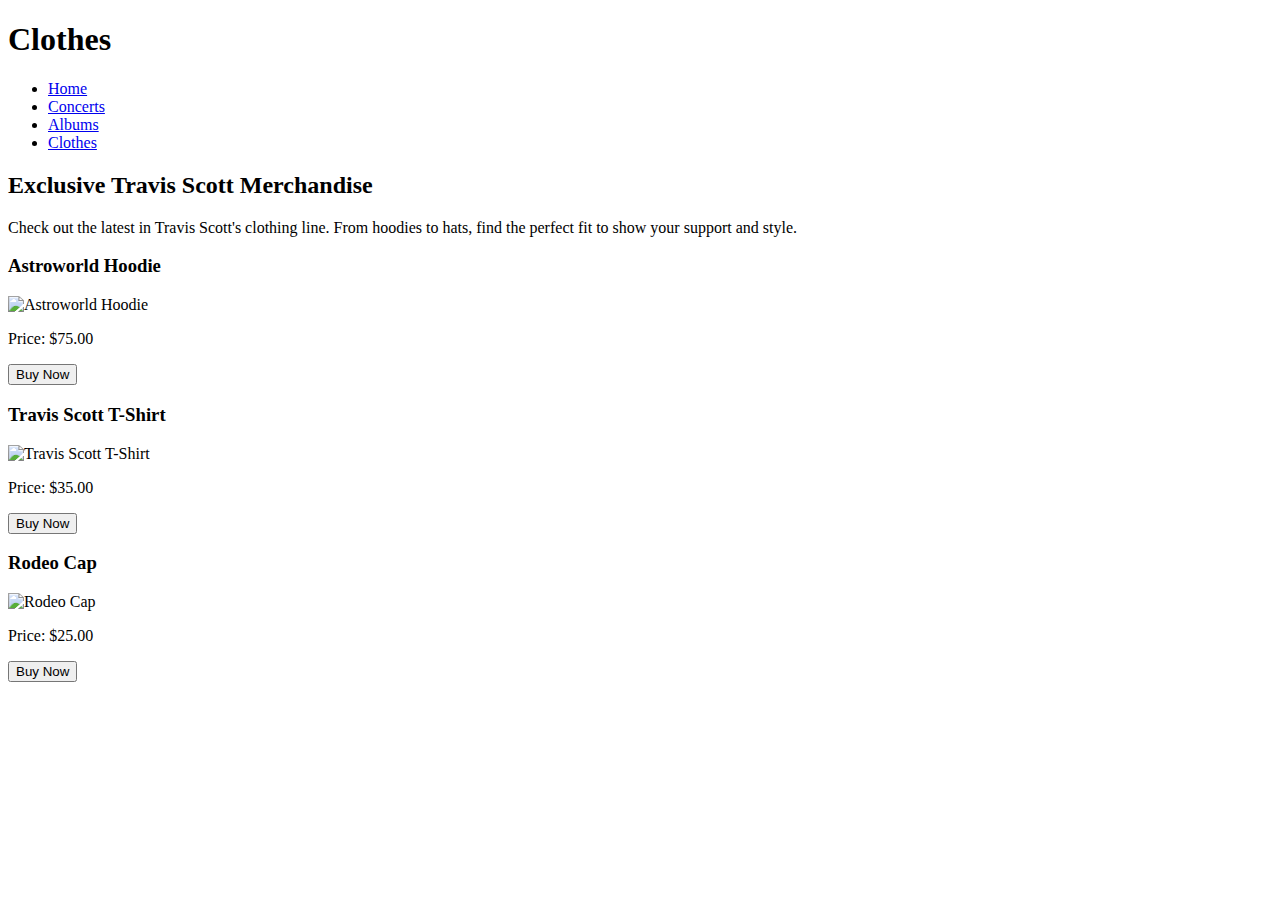
==== page3.html @ b1df75f4 "Add files via upload" ====
<!DOCTYPE html>
<html lang="en">
<head>
  <meta charset="UTF-8">
  <meta name="viewport" content="width=device-width, initial-scale=1.0">
  <title>Page 3 - Clothes</title>
  <link rel="stylesheet" href="Travis-Scoot.css">
</head>
<body>
  <header>
    <h1>Clothes</h1>
    <nav>
      <ul>
        <li><a href="index.html">Home</a></li>
        <li><a href="page1.html">Concerts</a></li>
        <li><a href="page2.html">Albums</a></li>
        <li><a href="page3.html">Clothes</a></li>
      </ul>
    </nav>
  </header>
  <main>
    <h2>Exclusive Travis Scott Merchandise</h2>
    <p>Check out the latest in Travis Scott's clothing line. From hoodies to hats, find the perfect fit to show your support and style.</p>
    
    <div class="merch-item">
      <h3>Astroworld Hoodie</h3>
      <img src="https://m.media-amazon.com/images/I/41n9DnxQx9L._AC_SY780_.jpg" alt="Astroworld Hoodie">
      <p>Price: $75.00</p>
      <button class="buy-ticket-button">Buy Now</button>
    </div>

    <div class="merch-item">
      <h3>Travis Scott T-Shirt</h3>
      <img src="https://plusshop.ca/cdn/shop/products/TravisScott_Astroworld_WishYouWereHere_BlackTee2.png?v=1677171377" alt="Travis Scott T-Shirt">
      <p>Price: $35.00</p>
      <button class="buy-ticket-button">Buy Now</button>
    </div>

    <div class="merch-item">
      <h3>Rodeo Cap</h3>
      <img src="https://www.vintagerapwear.com/cdn/shop/products/Screenshot_2020-08-18DKK307130_OFFTUNICA2018BrandNewCactusEmbroideredBaseballCapBlack6PanelFishingHatTrav_..._1.png?v=1597998792" alt="Rodeo Cap">
      <p>Price: $25.00</p>
      <button class="buy-ticket-button">Buy Now</button>
    </div>
  </main>
</body>
</html>
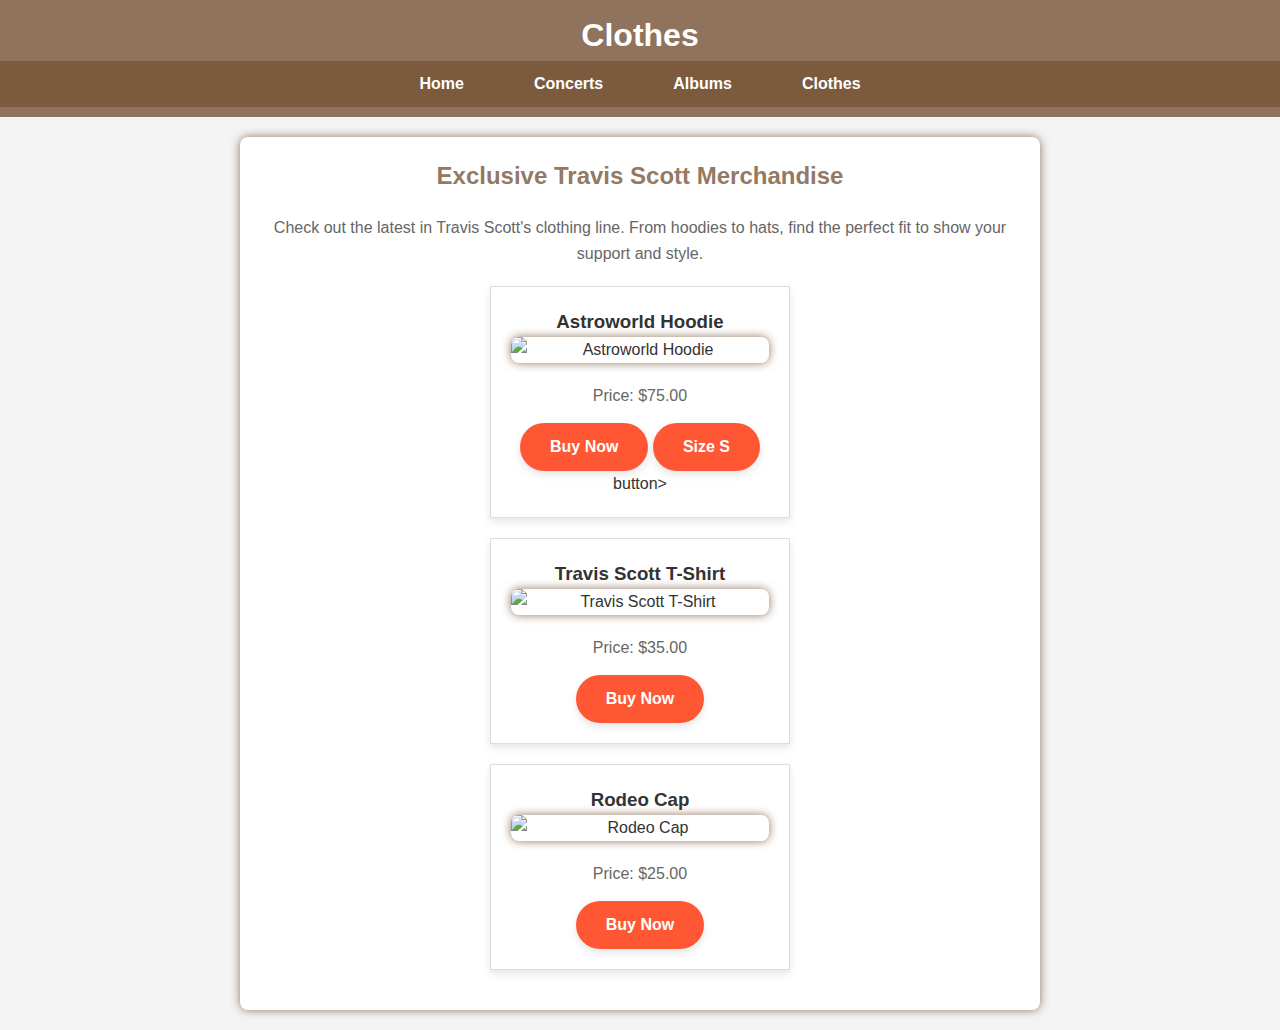
==== commit 67a468d7: "Update page3.html" ====
--- a/page3.html
+++ b/page3.html
@@ -27,6 +27,7 @@
       <img src="https://m.media-amazon.com/images/I/41n9DnxQx9L._AC_SY780_.jpg" alt="Astroworld Hoodie">
       <p>Price: $75.00</p>
       <button class="buy-ticket-button">Buy Now</button>
+      <button class="buy-ticket-button">Size S</button>button>
     </div>
 
     <div class="merch-item">
--- a/Travis-Scoot.css
+++ b/Travis-Scoot.css
@@ -0,0 +1,269 @@
+
+* {
+  margin: 0;
+  padding: 0;
+  box-sizing: border-box;
+}
+
+body {
+  font-family: Arial, sans-serif;
+  line-height: 1.6;
+  background-color: #f4f4f4;
+  color: #333;
+}
+
+header {
+  background-color: #775438ce;
+  color: #000000;
+  padding: 20px 0;
+  text-align: center;
+}
+
+header h1 {
+  margin-bottom: 10px;
+}
+
+nav ul {
+  list-style-type: none;
+  padding: 0;
+}
+
+nav ul li {
+  display: inline;
+  margin-right: 15px;
+}
+
+nav ul li a {
+  color: #fff;
+  text-decoration: none;
+  font-weight: bold;
+}
+
+nav ul li a:hover {
+  text-decoration: underline;
+}
+
+main {
+  padding: 20px;
+  max-width: 800px;
+  margin: 20px auto;
+  background-color: #fff;
+  border-radius: 8px;
+  box-shadow: 0 0 10px #775438ce;
+}
+
+main h2 {
+  margin-bottom: 20px;
+  color: #775438ce;
+}
+
+main p {
+  margin-bottom: 15px;
+}
+
+main img {
+  max-width: 100%;
+  height: auto;
+  display: block;
+  margin: 0 auto 20px; 
+  border-radius: 8px;
+  box-shadow: 0 0 10px #775438ce;
+}
+
+h2 {
+  color: #775438ce;
+}
+
+p {
+  color: #666;
+  line-height: 1.6;
+}
+
+form {
+  margin-top: 10px;
+  padding: 20px;
+  border: 5px solid #000000;
+  border-radius: 56px;
+  background-color: #ccc;
+}
+
+form label {
+  display: block;
+  margin-bottom: 5px;
+  font-weight: bold;
+}
+
+form input[type="text"],
+form input[type="email"] {
+  width: calc(100% - 20px); 
+  padding: 8px;
+  margin-bottom: 10px;
+  border: 1px solid #000000;
+  border-radius: 4px;
+}
+
+form button {
+  display: inline-block;
+  padding: 10px 20px;
+  background-color: #127730;
+  color: #fff;
+  border: none;
+  border-radius: 4px;
+  cursor: pointer;
+}
+
+form button:hover {
+  background-color: #555555;
+}
+
+
+@media (max-width: 768px) {
+  nav ul li {
+    display: block;
+    margin: 10px 0;
+    text-align: center;
+  }
+
+  footer {
+    position: static;
+  }
+}
+
+body {
+  font-family: Arial, sans-serif;
+  padding: 20px;
+}
+
+h1 {
+  text-align: center;
+  margin-bottom: 20px;
+}
+
+table {
+  width: 100%;
+  border-collapse: collapse;
+}
+
+th, td {
+  border: 1px solid #6d1d1d;
+  padding: 8px;
+  text-align: left;
+}
+
+th {
+  background-color: #f2f2f2;
+}
+
+tr:nth-child(even) {
+  background-color: #f9f9f9;
+}
+
+tr:hover {
+  background-color: #f5f5f5;
+}
+
+body {
+  background-image: url('https://e0.pxfuel.com/wallpapers/35/766/desktop-wallpaper-travis-scott-highest-in-the-room-resolution-noahsnoah.jpg');
+  background-size: cover;
+  background-position: center;
+  background-repeat: no-repeat;
+  position: relative;
+  background-blend-mode: darken; 
+}
+
+.overlay {
+  position: absolute;
+  top: 0;
+  left: 0;
+  width: 100%;
+  height: 100%;
+  background-color: rgba(255, 255, 255, 0.5); 
+}
+
+body {
+  font-family: Arial, sans-serif;
+  margin: 0;
+  padding: 0;
+  background-color: #f4f4f4;
+}
+
+header {
+  background-color: #775438ce;
+  color: white;
+  padding: 10px 0;
+  text-align: center;
+}
+
+header h1 {
+  margin: 0;
+}
+
+nav ul {
+  list-style: none;
+  padding: 0;
+  margin: 0;
+  display: flex;
+  justify-content: center;
+  background-color: #775438ce;
+}
+
+nav ul li {
+  margin: 0 15px;
+}
+
+nav ul li a {
+  color: white;
+  text-decoration: none;
+  padding: 10px 20px;
+  display: block;
+}
+
+nav ul li a:hover {
+  background-color: #555;
+}
+
+main {
+  padding: 20px;
+  text-align: center;
+}
+
+.album-item, .merch-item {
+  background-color: white;
+  border: 1px solid #ddd;
+  margin: 20px auto;
+  padding: 20px;
+  width: 300px;
+  box-shadow: 0 4px 8px #0000001a;
+}
+
+.album-item img, .merch-item img {
+  width: 100%;
+  height: auto;
+}
+
+.buy-ticket-button {
+  background-color: #ff5733;
+  color: white;
+  border: none;
+  padding: 15px 30px;
+  font-size: 16px;
+  font-weight: bold;
+  border-radius: 30px;
+  cursor: pointer;
+  box-shadow: 0 4px 8px rgba(0, 0, 0, 0.1);
+  transition: background-color 0.3s, transform 0.3s;
+}
+
+.buy-ticket-button:hover {
+  background-color: #e14b2b;
+  transform: translateY(-2px);
+}
+
+.buy-ticket-button:active {
+  background-color: #cc4330;
+  transform: translateY(0);
+}
+
+
+
+
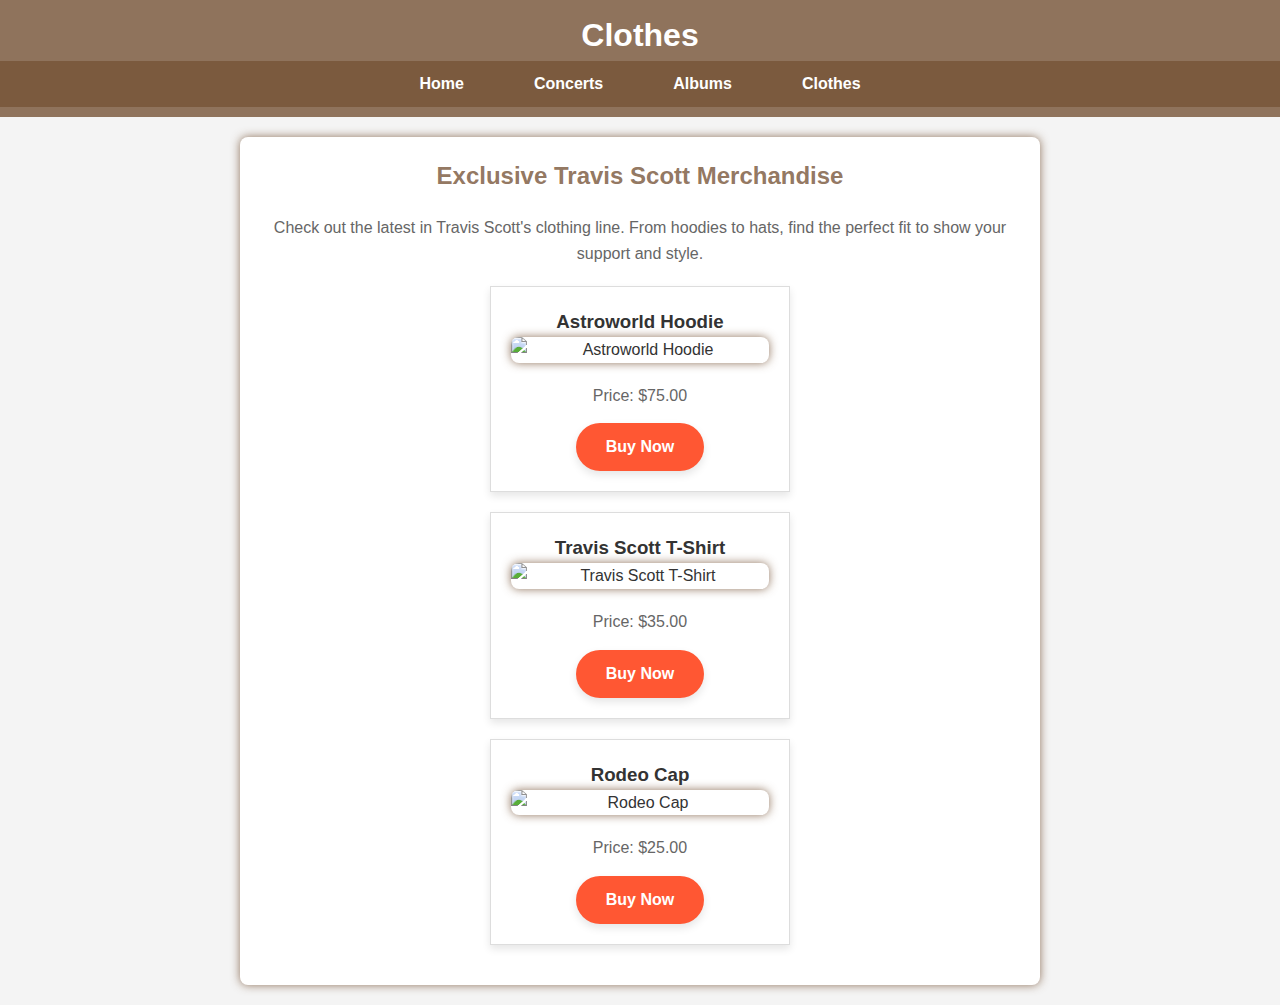
==== commit fde9442a: "Update page3.html" ====
--- a/page3.html
+++ b/page3.html
@@ -27,7 +27,6 @@
       <img src="https://m.media-amazon.com/images/I/41n9DnxQx9L._AC_SY780_.jpg" alt="Astroworld Hoodie">
       <p>Price: $75.00</p>
       <button class="buy-ticket-button">Buy Now</button>
-      <button class="buy-ticket-button">Size S</button>button>
     </div>
 
     <div class="merch-item">
